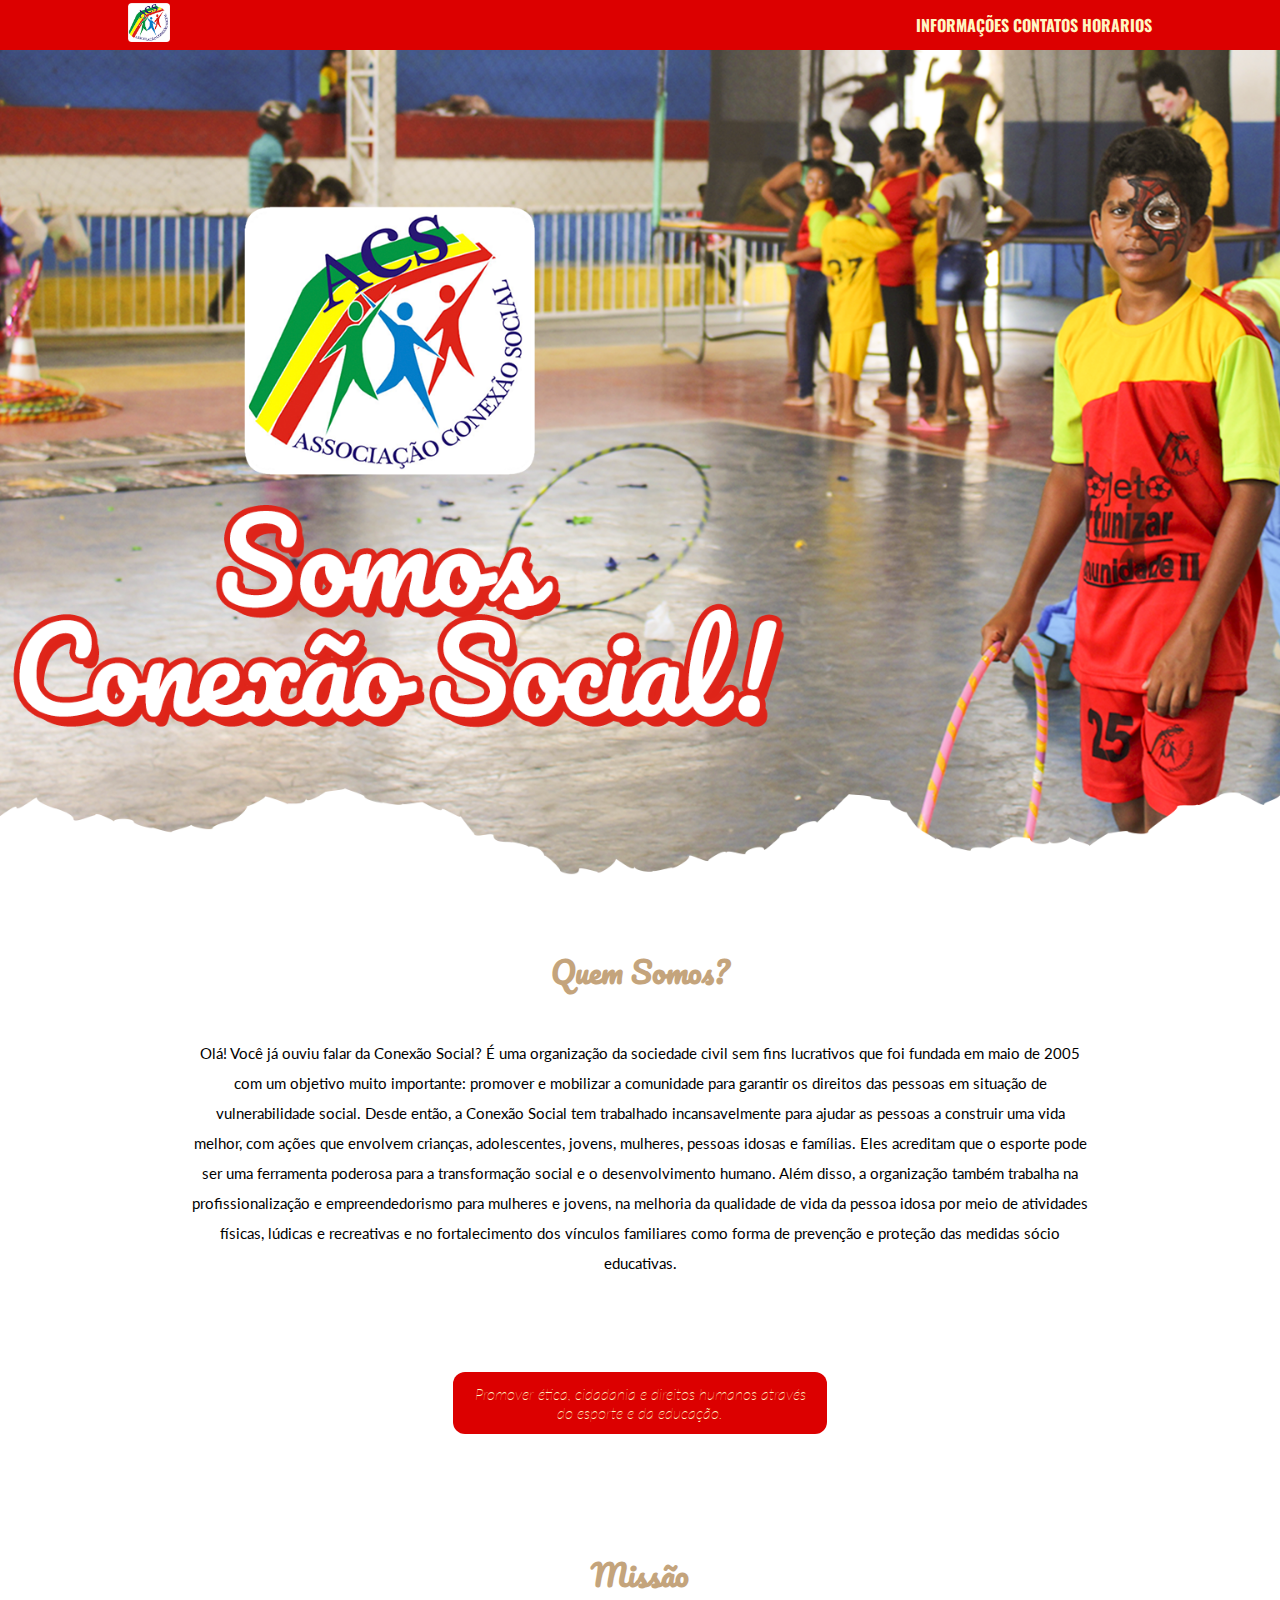
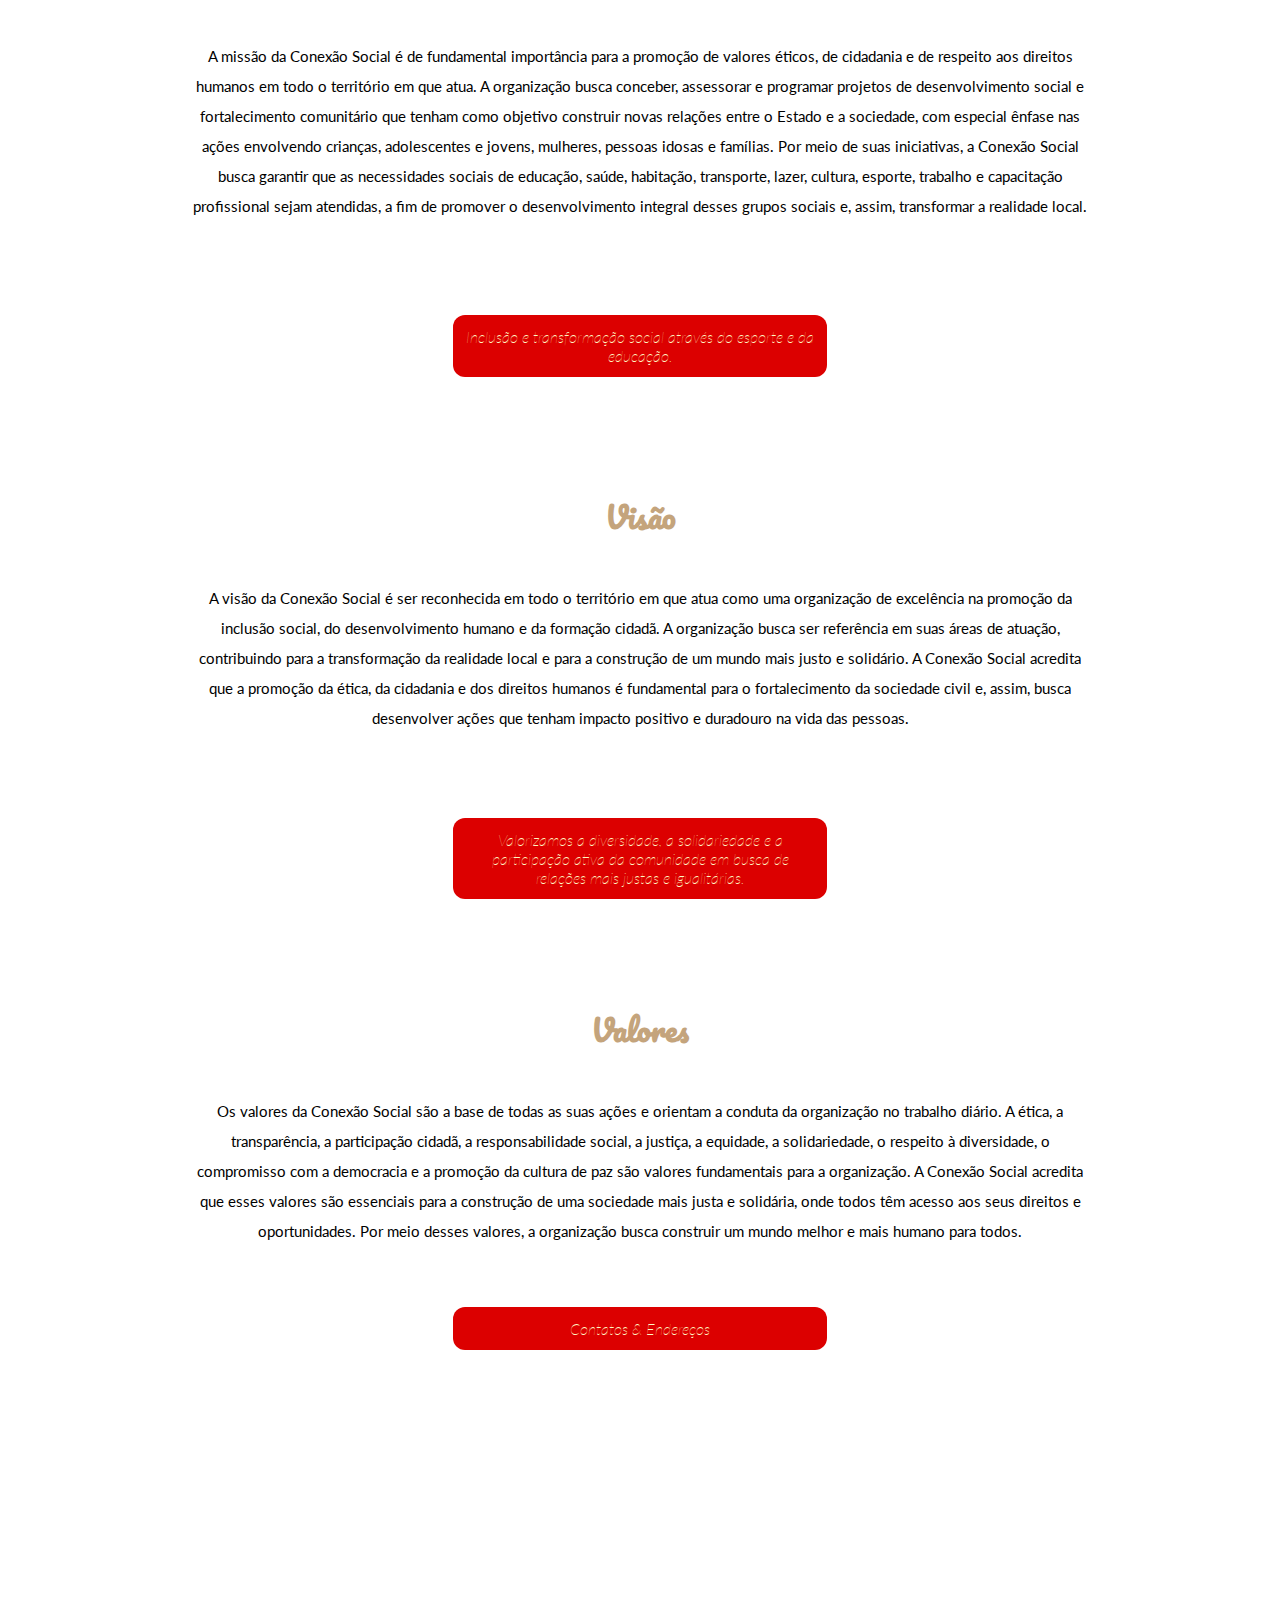
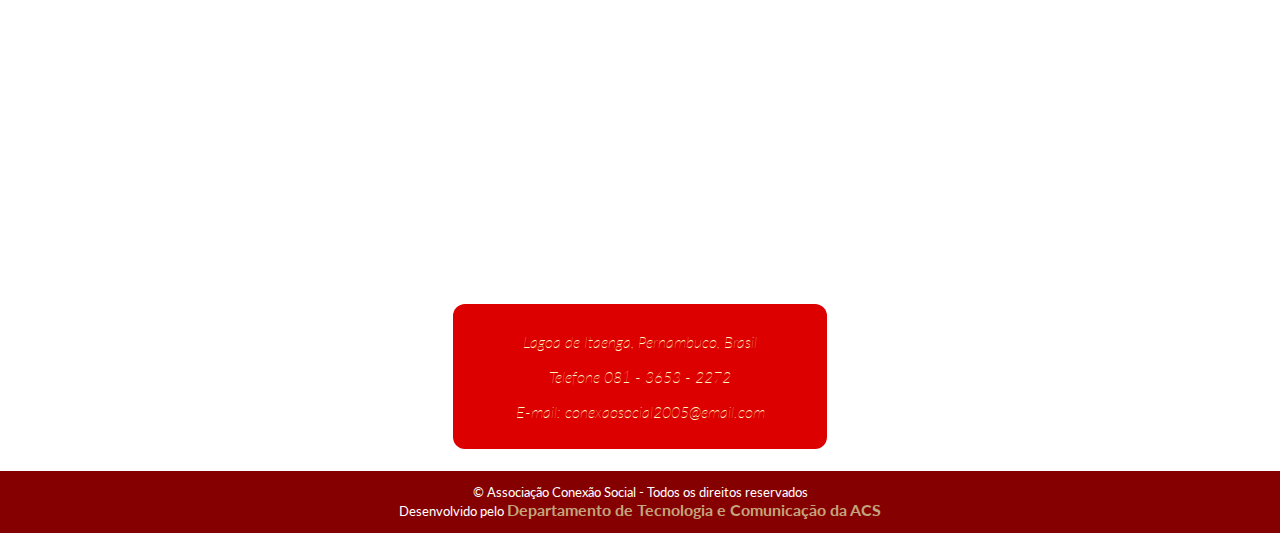
==== index.html @ 12b6ac8f "primeiro commit - mapa "respondendo"" ====
<!DOCTYPE html>
<html lang="en">
<head>
    <meta charset="UTF-8">
    <meta http-equiv="X-UA-Compatible" content="IE=edge">
    <meta name="viewport" content="width=device-width, initial-scale=1.0">
    <link rel="stylesheet" type="text/css" href="estilo.css"/>
    <link rel="preconnect" href="https://fonts.googleapis.com">
    <link rel="preconnect" href="https://fonts.gstatic.com" crossorigin>
    <link href="https://fonts.googleapis.com/css2?family=Fraunces:opsz@9..144&family=Lato&family=Oswald&display=swap&family=Pacifico" rel="stylesheet">
    <title>ACS</title>
</head>
<body>
    <div class="limitaLargura">
        <div class="container">
            <div class="topo">
                <div  class="menu">                
                    <div class="logo">
                        <a href="#inicio">
                            <img src="./assets/logo.png" alt="logoCafeteria">
                        </a> 
                    </div> 
                    <div class="link">
                        <span>
                            <a href="#informações">INFORMAÇÕES</a>
                            <a href="#contatos">CONTATOS</a>
                            <a href="#horarios">HORARIOS</a>        
                        </span>
                    </div>           
                                           
                </div>
            </div> 
        </div>                                    
        <div id="inicio" class="bannerPrincipal">
           
        </div>
        <div id= "informações" class="informações">
            <h2>Quem Somos?</h2>
            <p>Olá! Você já ouviu falar da Conexão Social? É uma organização da sociedade civil sem fins lucrativos que foi fundada em maio de 2005 com um objetivo muito importante: promover e mobilizar a comunidade para garantir os direitos das pessoas em situação de vulnerabilidade social.

            Desde então, a Conexão Social tem trabalhado incansavelmente para ajudar as pessoas a construir uma vida melhor, com ações que envolvem crianças, adolescentes, jovens, mulheres, pessoas idosas e famílias. Eles acreditam que o esporte pode ser uma ferramenta poderosa para a transformação social e o desenvolvimento humano.
            
            Além disso, a organização também trabalha na profissionalização e empreendedorismo para mulheres e jovens, na melhoria da qualidade de vida da pessoa idosa por meio de atividades físicas, lúdicas e recreativas e no fortalecimento dos vínculos familiares como forma de prevenção e proteção das medidas sócio educativas.</p>
        </div>
        <div class="subBanner sub01">
            <p>Promover ética, cidadania e direitos humanos através do esporte e da educação.</p>
        </div>
        <div id= "informações" class="informações">
            <h2>Missão</h2>
            <p>A missão da Conexão Social é de fundamental importância para a promoção de valores éticos, de cidadania e de respeito aos direitos humanos em todo o território em que atua. A organização busca conceber, assessorar e programar projetos de desenvolvimento social e fortalecimento comunitário que tenham como objetivo construir novas relações entre o Estado e a sociedade, com especial ênfase nas ações envolvendo crianças, adolescentes e jovens, mulheres, pessoas idosas e famílias. Por meio de suas iniciativas, a Conexão Social busca garantir que as necessidades sociais de educação, saúde, habitação, transporte, lazer, cultura, esporte, trabalho e capacitação profissional sejam atendidas, a fim de promover o desenvolvimento integral desses grupos sociais e, assim, transformar a realidade local.
            </p>
        </div>

        <div class="subBanner sub02">
            <p>Inclusão e transformação social através do esporte e da educação.</p>
        </div>
        <div id= "informações" class="informações">
            <h2>Visão</h2>
            <p>A visão da Conexão Social é ser reconhecida em todo o território em que atua como uma organização de excelência na promoção da inclusão social, do desenvolvimento humano e da formação cidadã. A organização busca ser referência em suas áreas de atuação, contribuindo para a transformação da realidade local e para a construção de um mundo mais justo e solidário. A Conexão Social acredita que a promoção da ética, da cidadania e dos direitos humanos é fundamental para o fortalecimento da sociedade civil e, assim, busca desenvolver ações que tenham impacto positivo e duradouro na vida das pessoas.</p>
        </div>

        <div class="subBanner sub03">
            <p>Valorizamos a diversidade, a solidariedade e a participação ativa da comunidade em busca de relações mais justas e igualitárias.</p>
        </div>
        <div id= "informações" class="informações">
            <h2>Valores</h2>
            <p>Os valores da Conexão Social são a base de todas as suas ações e orientam a conduta da organização no trabalho diário. A ética, a transparência, a participação cidadã, a responsabilidade social, a justiça, a equidade, a solidariedade, o respeito à diversidade, o compromisso com a democracia e a promoção da cultura de paz são valores fundamentais para a organização. A Conexão Social acredita que esses valores são essenciais para a construção de uma sociedade mais justa e solidária, onde todos têm acesso aos seus direitos e oportunidades. Por meio desses valores, a organização busca construir um mundo melhor e mais humano para todos.</p>
        </div>

        <div id="contatos" class="contatos">
            <h2>Contatos & Endereços</h2>
            <iframe src="https://www.google.com/maps/embed?pb=!1m14!1m8!1m3!1d3951.737803016119!2d-35.295285!3d-7.922432!3m2!1i1024!2i768!4f13.1!3m3!1m2!1s0x7aba71cd7df69c3%3A0x137414be3c60df0b!2sR.%20Daniel%20Jos%C3%A9%20da%20Silva%2C%2020%20-%20Vila%20Boa%20Esperan%C3%A7a%2C%20Lagoa%20do%20Itaenga%20-%20PE%2C%2055840-000%2C%20Brasil!5e0!3m2!1spt-BR!2sus!4v1677248431308!5m2!1spt-BR!2sus"  width="85%"height="450"        style="border: 0"
            allowfullscreen=""
            loading="lazy"></iframe>
            <div class="boxContato">
                <p>Lagoa de Itaenga, Pernambuco, Brasil</p>            
                <p>Telefone 081 - 3653 - 2272</p>
                <p>E-mail: conexaosocial2005@email.com</p>
            </div>   
        </div>
        <div class="rodape">
                       
            <p>&copy; Associação Conexão Social - Todos os direitos reservados <br> Desenvolvido pelo <a href="#contatos" class="meuNome">Departamento de Tecnologia e Comunicação da ACS</a></p>
            
        </div>
    </div>   

    
</body>
</html>
---- estilo.css ----
body{
    margin: 0;
    padding: 0;

}

.limitaLargura{

    width: 100%;
    min-width: 320px;
    max-width: 1920px;
    margin: 0 auto;    
           
}

.container{

    width: 100vw;
    background-color: #DC0000;
    position: fixed;
}

.topo, .informações{
    
    width: 80vw;
    margin: 0 auto;     
       
}

.topo{

    height: 50px;

}

.menu{
    display: flex;
    flex-direction: row;
    justify-content: space-between;
    align-items: center;
    height: 100%;
}

a{
    color: #FFF6C3;    
    font-size: 16px;
    font-family: Oswald;
    font-weight: bold;    
    text-decoration: none;

}

img{
    width: 42px;
}

.bannerPrincipal{
    height: 100vh;
    background-image: url("./assets/parallax-imagem1.png");
    background-position: center;
    background-size: cover;
    background-attachment: fixed;
    
    display: flex;
    flex-direction: row;
    justify-content: center;
    align-items: center;

   
}

.bannerPrincipal h1{

    font-size: 50px;
    font-family: Fraunces;
    font-style: normal;
    text-align: center;
    color: #fff;


}


.informações, .contatos{
    display: flex;
    flex-direction: column;
    
    align-items: center;
    
}

.horarios{

    display: flex;
    flex-direction: column;
    justify-content: space-between;
    
    width: 100%;
}


.informações{

    justify-content: space-around;    
    margin-top: 20px;
    margin-bottom: 10px;


}

.contatos{
    justify-content: space-around;
}


.informações h2{
    font-family: Pacifico;
        
    color: #c4a47c;
    font-size: 30px;
}

.informações p{

    width: 70vw;
    font-family: Lato;
    text-align: center;
    line-height: 30px;
    font-size: 15px;
 


}

.subBanner{
    
    
    background-position: center;
    background-size: cover;
    background-attachment: fixed;
    
    
    display: flex;
    justify-content: center;
    align-items: center;

    height: 200px;

}

.subBanner p, .contatos h2, .boxContato{

    width: 350px;
    
    text-align: center;
    background-color: #DC0000;
    color: #FFF6C3;
    border-radius: 12px;
    padding: 12px;   
    font-size: 16px;
    font-family: Lato;
    font-style: italic;
    font-weight: 50;

}




.sub01{
    background-image: url("./assets/parallax-imagem2.jpg");
    
}

.sub02{
    background-image: url("./assets/parallax-imagem3.jpg");
    
}

.sub03{
    background-image: url("./assets/parallax-imagem4.png");
    
}

.contatos{

    background-image: url("./assets/parallax-imagem5.png");

    background-position: center;
    background-size: cover;
    background-attachment: fixed;
    height: 800px;


}

.horarios{
    background-image: url("./assets/cafeteria.jpg");
    background-position: center;
    background-size: cover;
    background-attachment: fixed;
    color: #fff;
}


.horarios h2{
    
    text-align: center;
    margin: 50px 0;
    

    color: white; 
    font-size: 20px;
    font-family: Oswald;
    letter-spacing: 10px;


}



.rodape{

    text-align: center;
    display: flex;

    flex-direction: column;
    justify-content: center;
    align-items: center;

    

    
    
    
   
    font-family: Lato; 
    font-size: smaller;
    color: #fff;
    background-color: #850000;  




}

.meuNome{
color: #c4a47c;
font-size: medium;
font-family: Lato; 
font-style: bold;
}
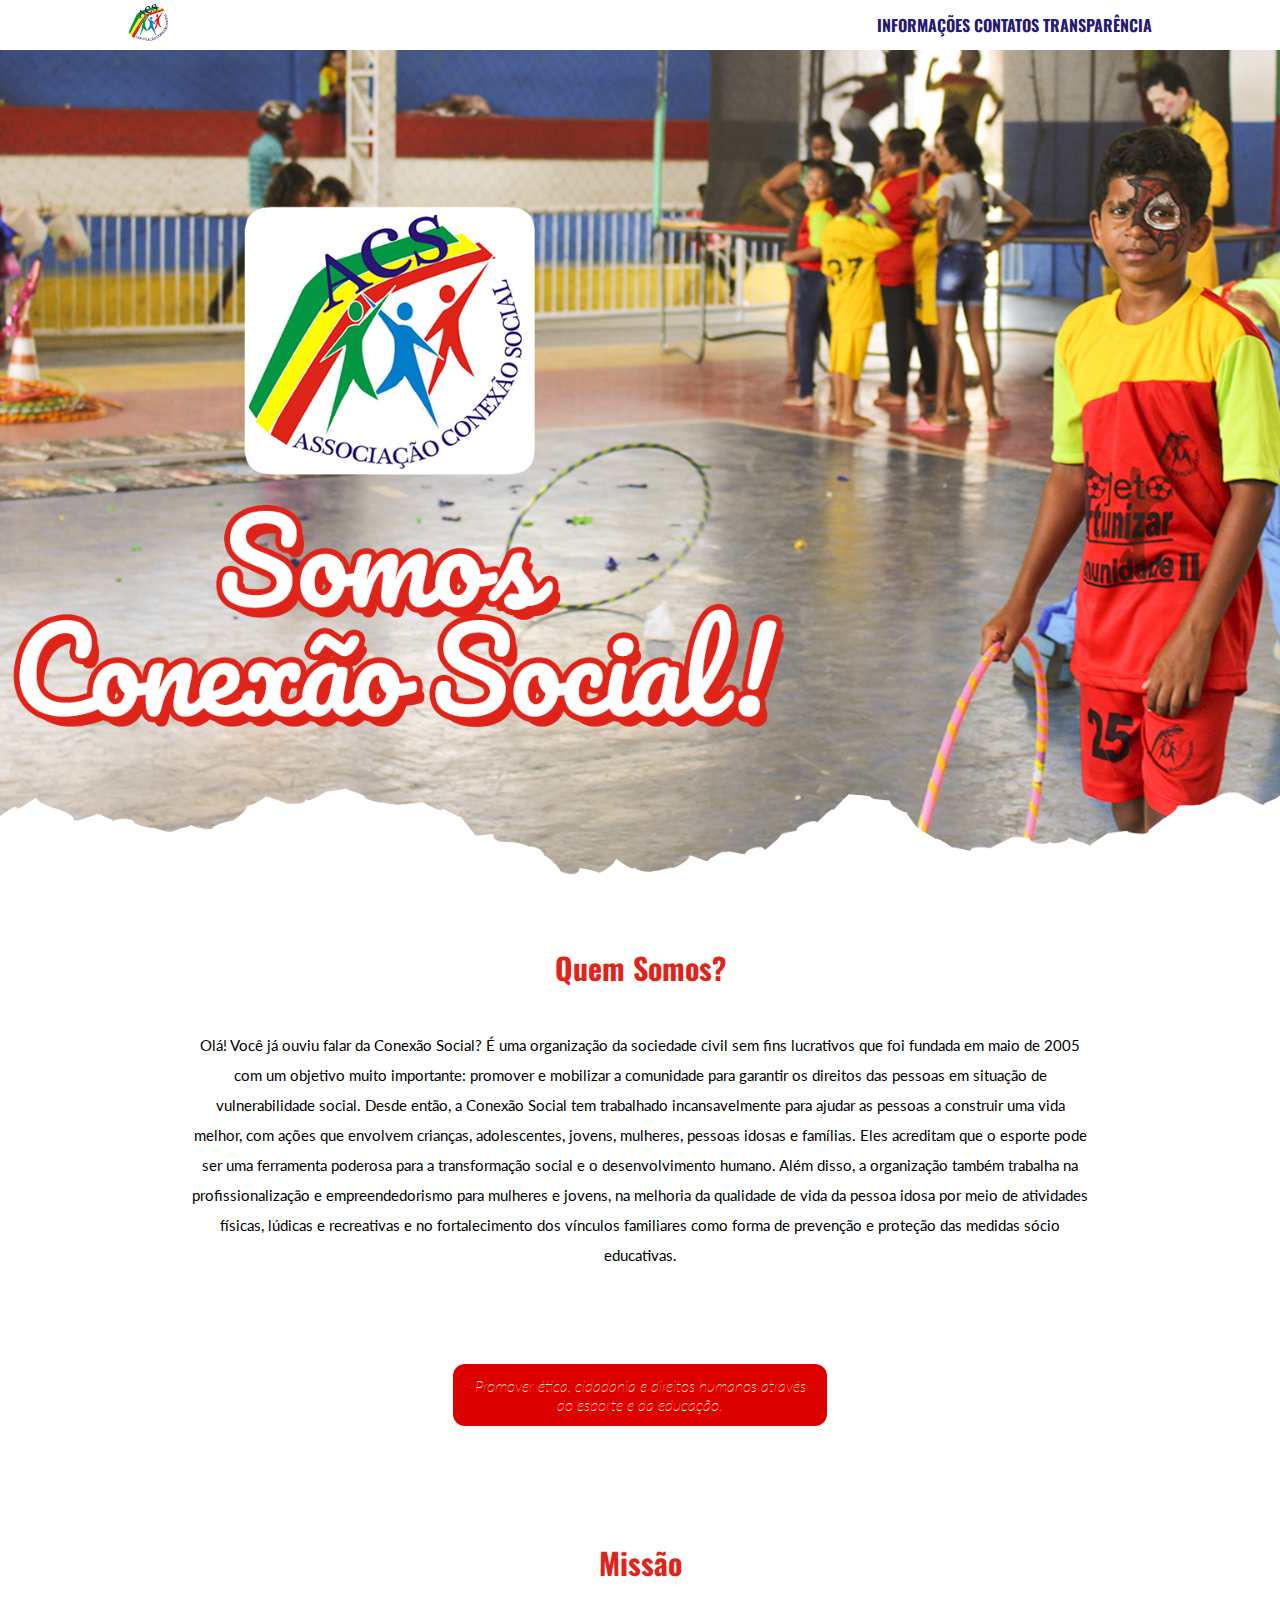
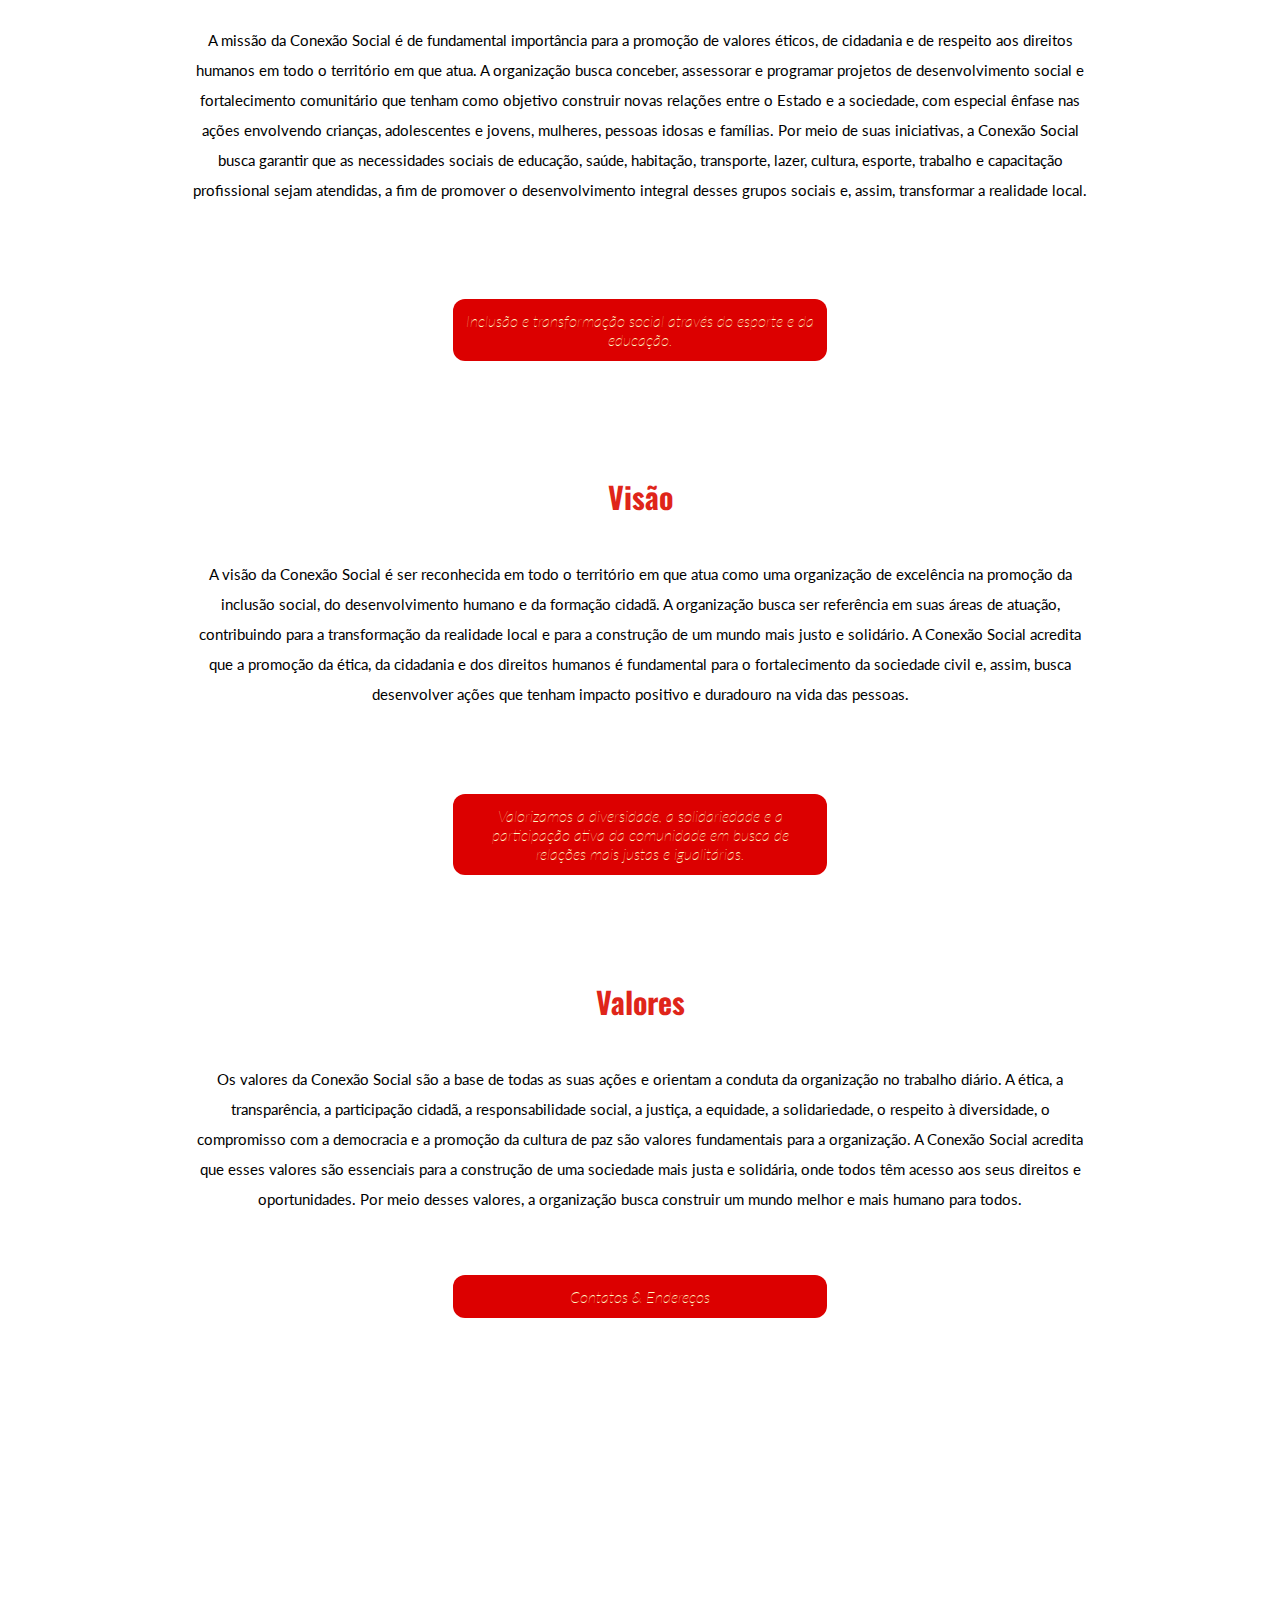
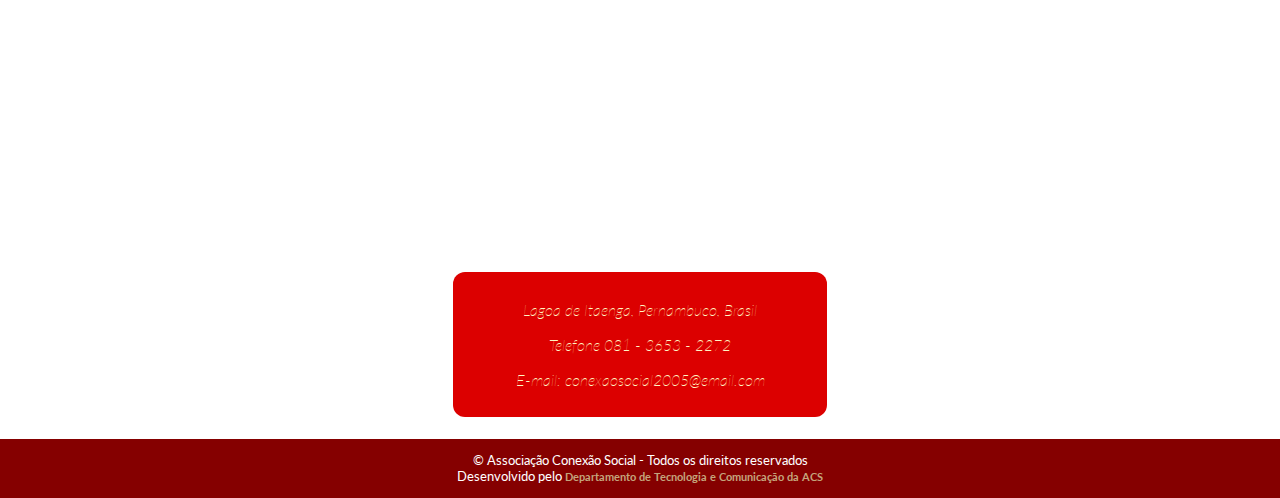
==== commit 1888fcb8: "pagina transparencia" ====
--- a/index.html
+++ b/index.html
@@ -24,7 +24,7 @@
                         <span>
                             <a href="#informações">INFORMAÇÕES</a>
                             <a href="#contatos">CONTATOS</a>
-                            <a href="#horarios">HORARIOS</a>        
+                            <a href="transparecencia.html">TRANSPARÊNCIA</a>        
                         </span>
                     </div>           
                                            
--- a/estilo.css
+++ b/estilo.css
@@ -16,7 +16,7 @@
 .container{
 
     width: 100vw;
-    background-color: #DC0000;
+    background-color: #fff;
     position: fixed;
 }
 
@@ -30,6 +30,7 @@
 .topo{
 
     height: 50px;
+    
 
 }
 
@@ -42,7 +43,7 @@
 }
 
 a{
-    color: #FFF6C3;    
+    color: #271a72;    
     font-size: 16px;
     font-family: Oswald;
     font-weight: bold;    
@@ -69,6 +70,21 @@
    
 }
 
+.bannerPrincipalTransparencia{
+    height: 50vh;
+    background-image: url("./assets/parallax-imagem1.png");
+    background-position: center;
+    background-size: cover;
+    background-attachment: fixed;
+    
+    display: flex;
+    flex-direction: row;
+    justify-content: center;
+    align-items: center;
+
+   
+}
+
 .bannerPrincipal h1{
 
     font-size: 50px;
@@ -81,7 +97,7 @@
 }
 
 
-.informações, .contatos{
+.informações, .contatos, .transparencia{
     display: flex;
     flex-direction: column;
     
@@ -99,7 +115,7 @@
 }
 
 
-.informações{
+.informações, .transparencia{
 
     justify-content: space-around;    
     margin-top: 20px;
@@ -113,10 +129,10 @@
 }
 
 
-.informações h2{
-    font-family: Pacifico;
+.informações h2, .transparencia h2{
+    font-family: Oswald;
         
-    color: #c4a47c;
+    color: #df251a;
     font-size: 30px;
 }
 
@@ -127,9 +143,24 @@
     text-align: center;
     line-height: 30px;
     font-size: 15px;
- 
-
-
+}
+
+.transparencia h3{
+
+    width: 70vw;
+    font-family: Lato;
+    text-align: center;
+    line-height: 30px;
+    font-size: 20px;
+
+    width: 360px;
+    
+    text-align: center;
+    background-color: #DC0000;
+    color: #FFF6C3;
+    border-radius: 12px;
+    padding: 12px; 
+    
 }
 
 .subBanner{
@@ -246,7 +277,7 @@
 
 .meuNome{
 color: #c4a47c;
-font-size: medium;
+font-size: 11px;
 font-family: Lato; 
 font-style: bold;
 }
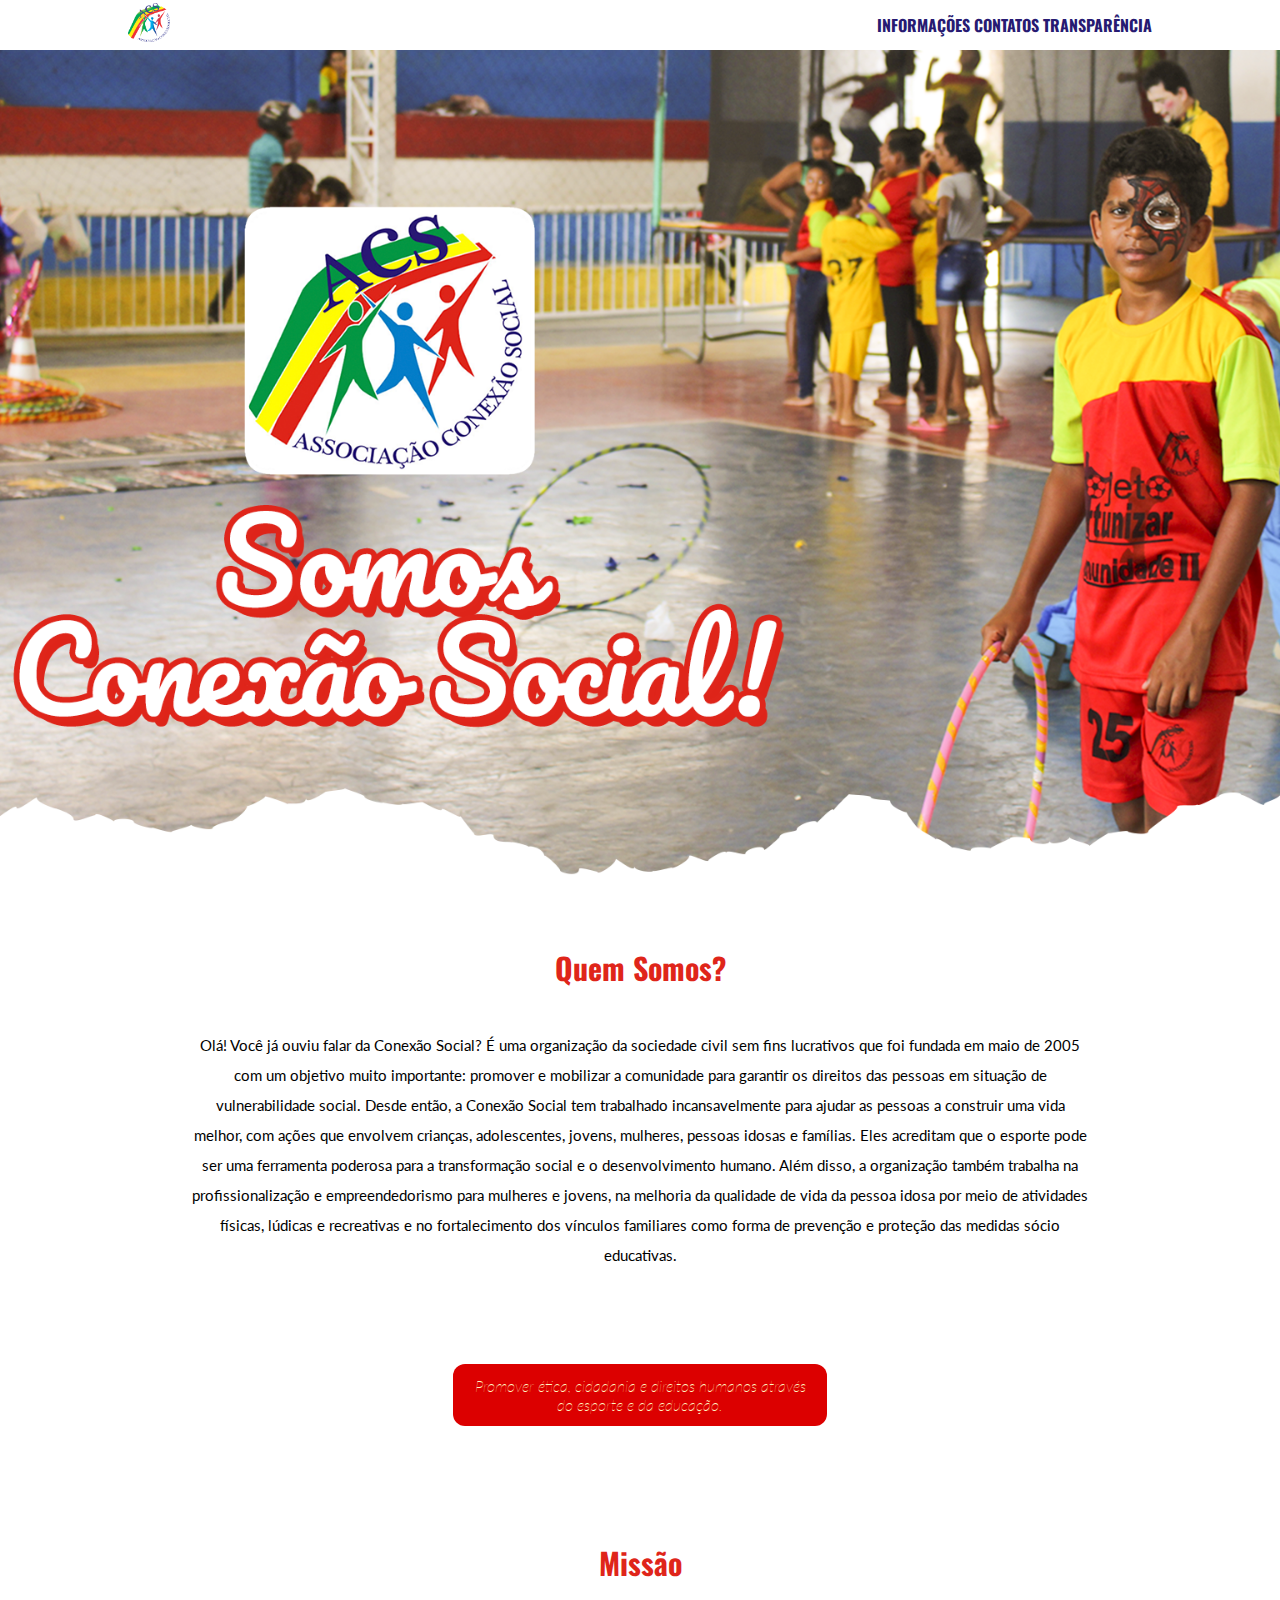
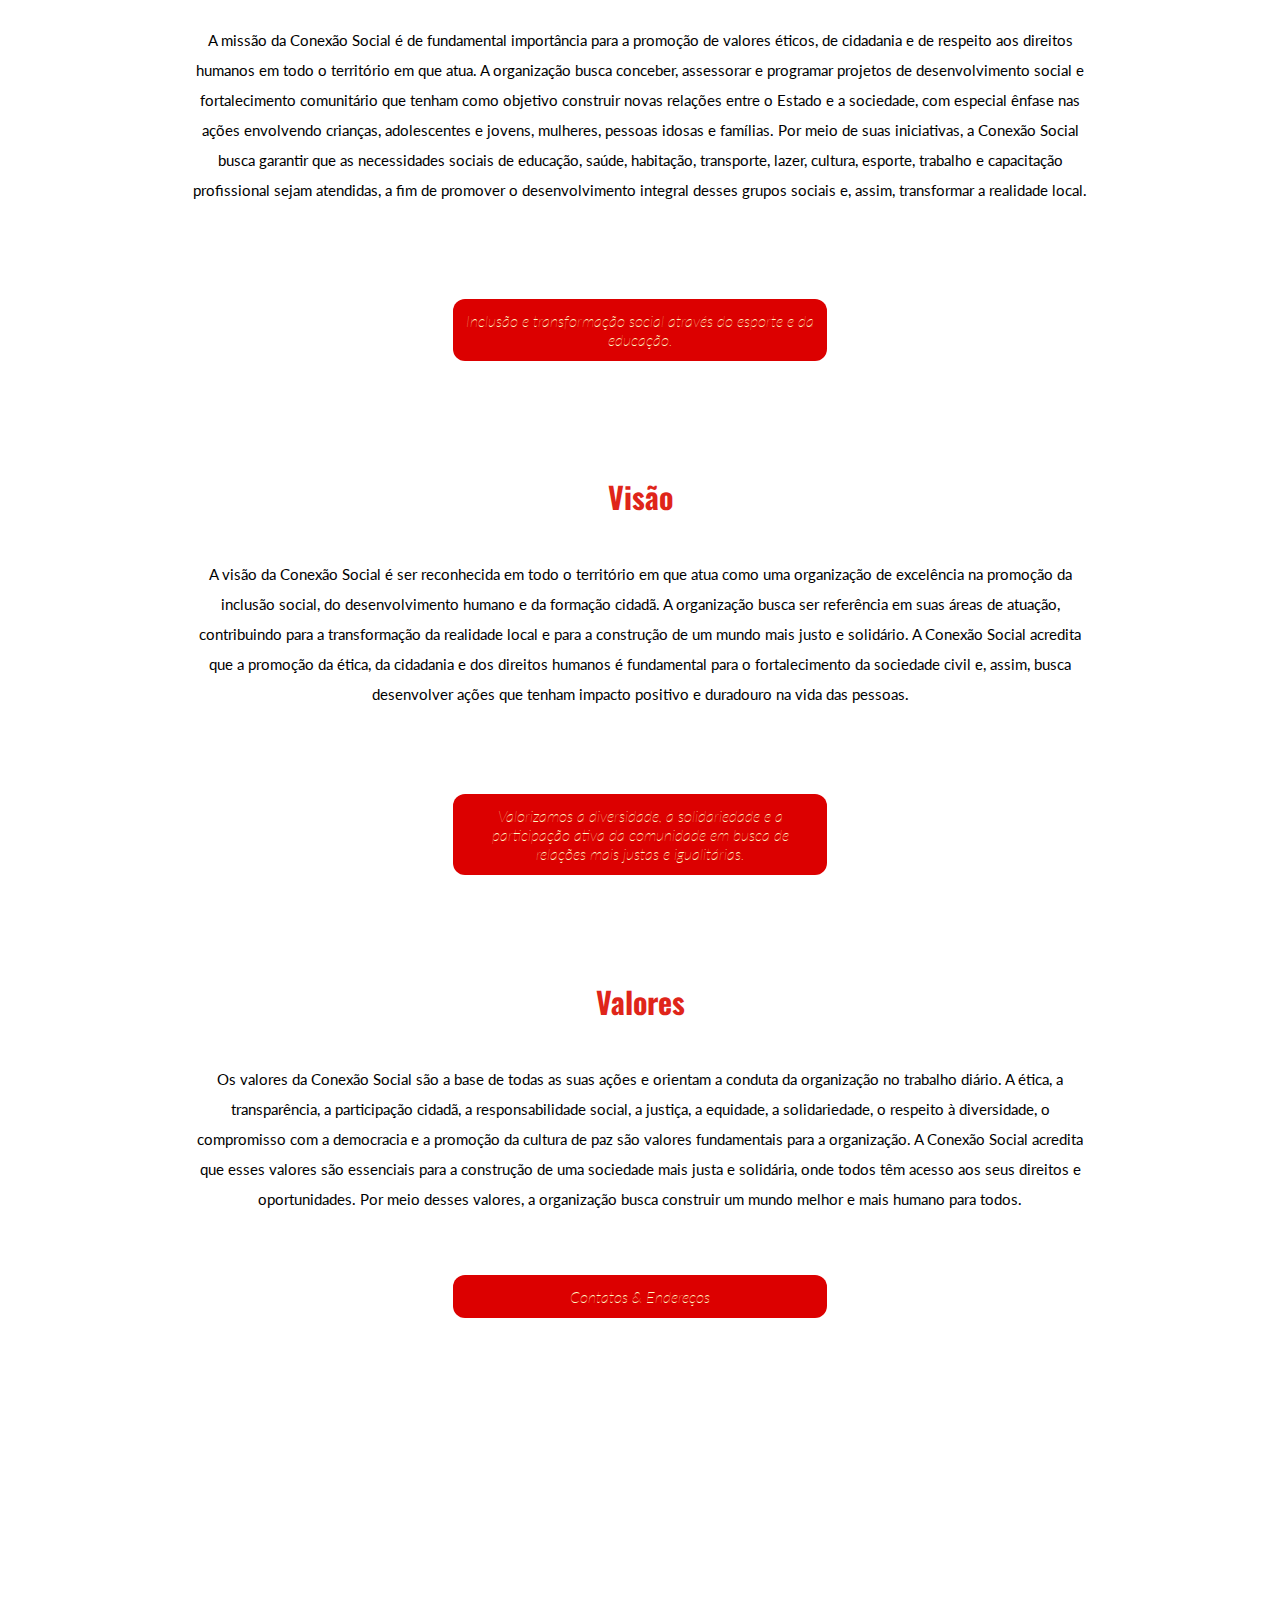
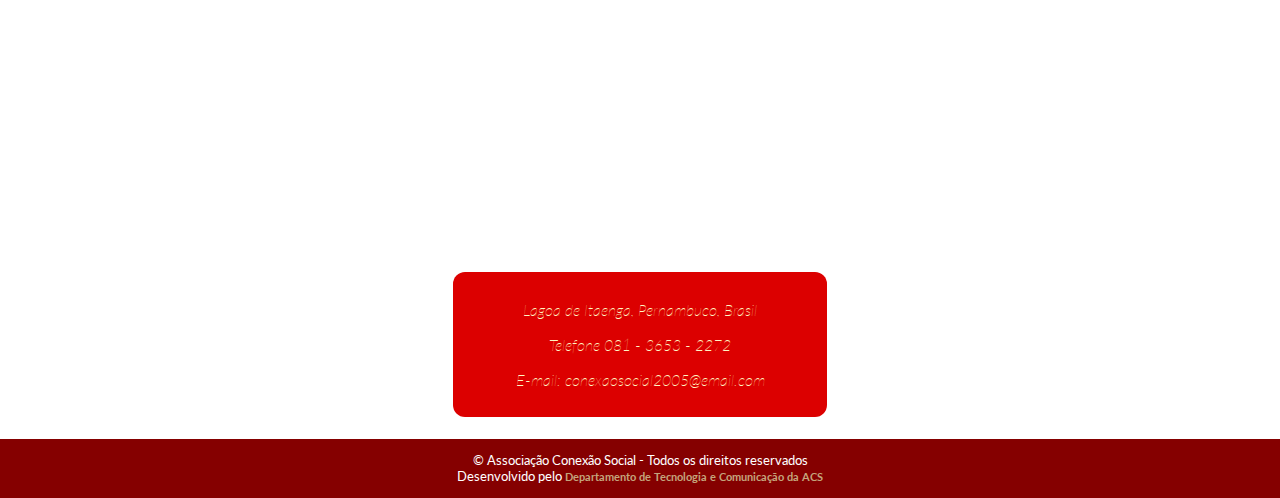
==== commit 313f1a1d: "Icone de Logo" ====
--- a/index.html
+++ b/index.html
@@ -7,6 +7,7 @@
     <link rel="stylesheet" type="text/css" href="estilo.css"/>
     <link rel="preconnect" href="https://fonts.googleapis.com">
     <link rel="preconnect" href="https://fonts.gstatic.com" crossorigin>
+    <link rel="shortcut icon" type="image/png" href="./assets/logoTab.png">
     <link href="https://fonts.googleapis.com/css2?family=Fraunces:opsz@9..144&family=Lato&family=Oswald&display=swap&family=Pacifico" rel="stylesheet">
     <title>ACS</title>
 </head>
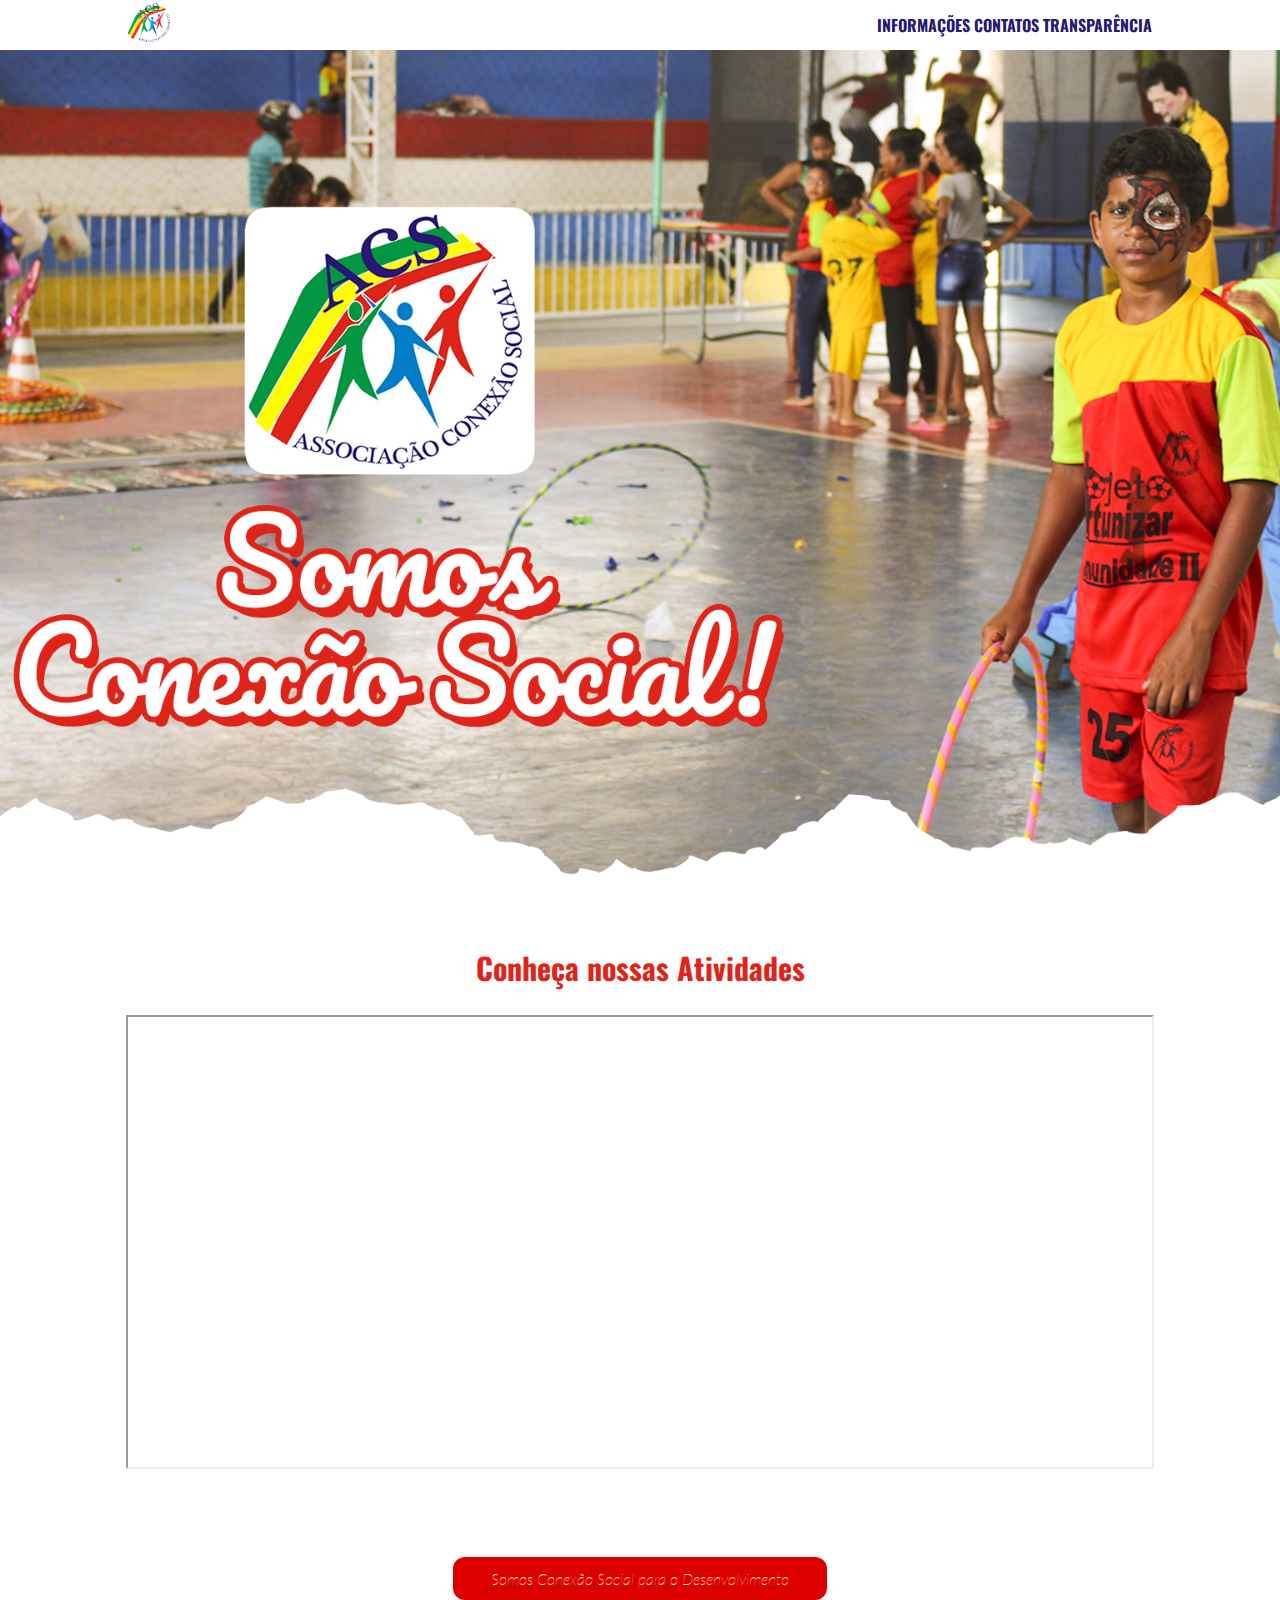
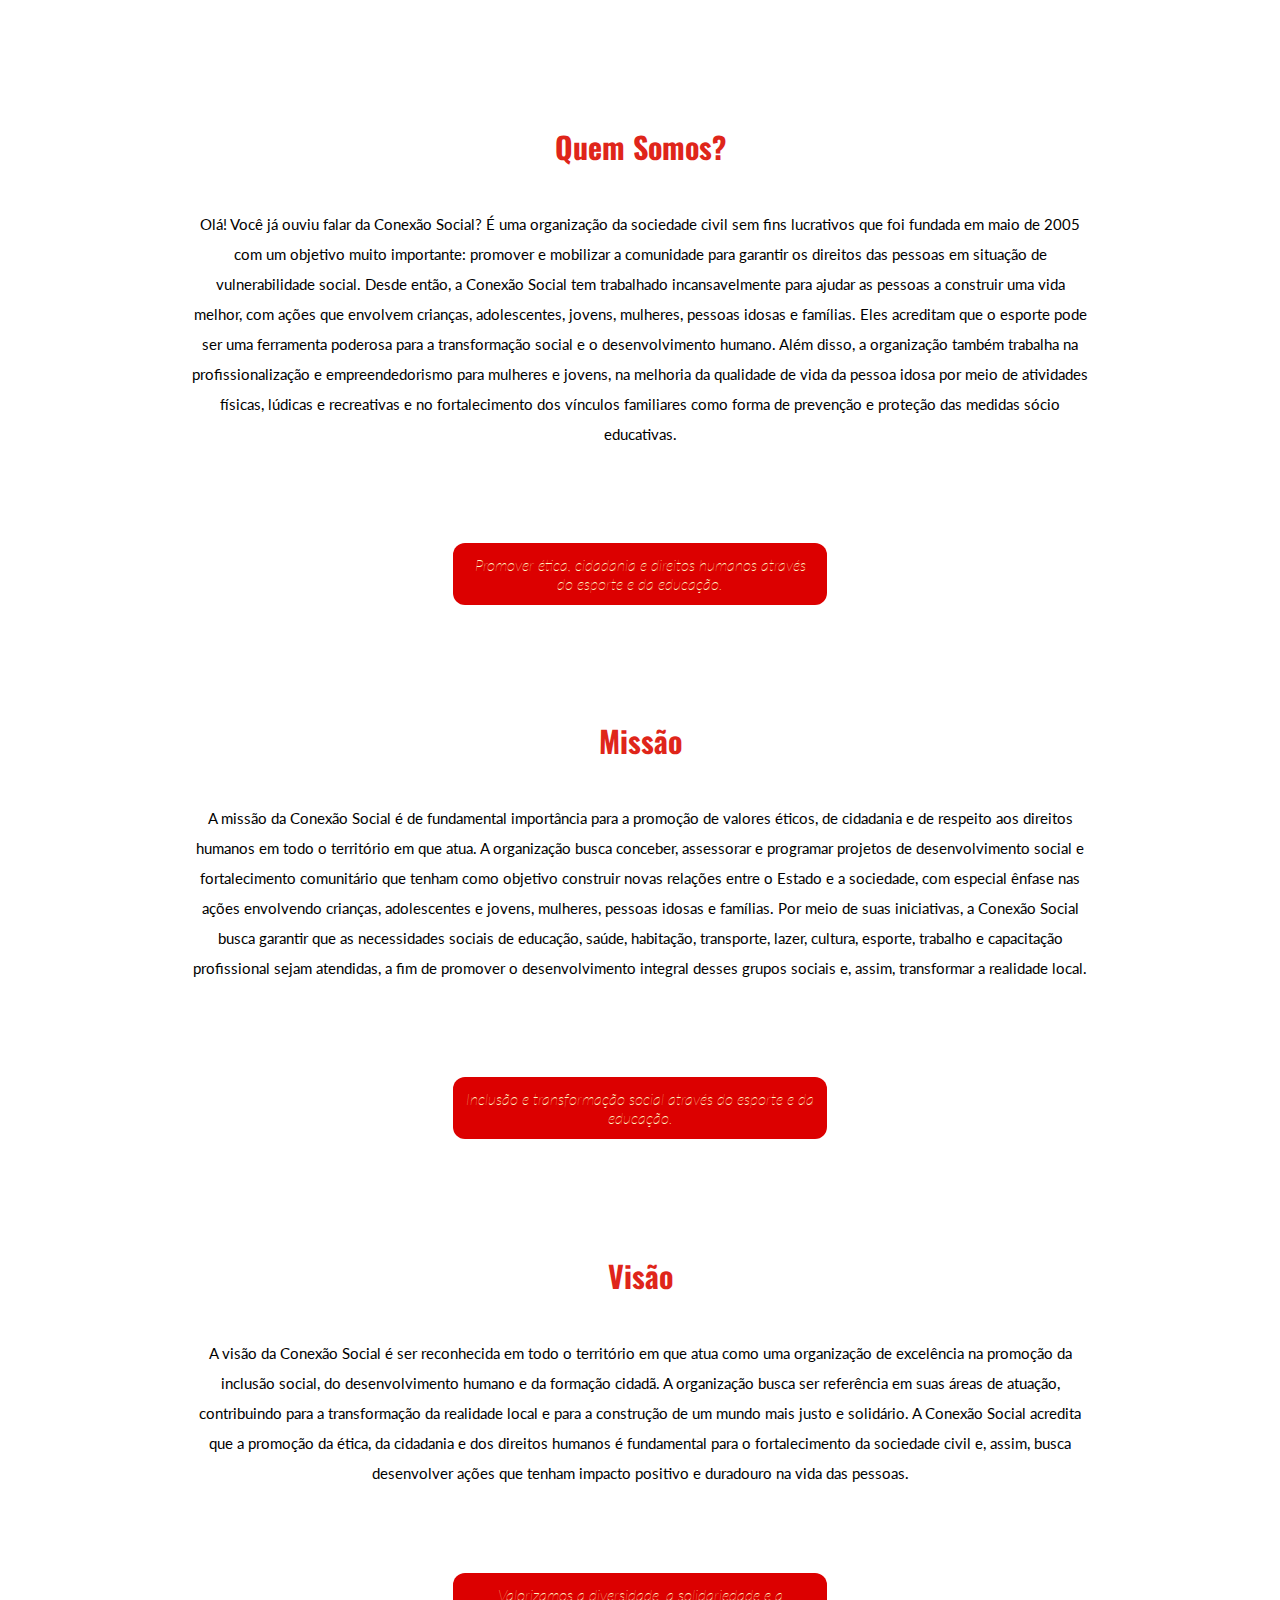
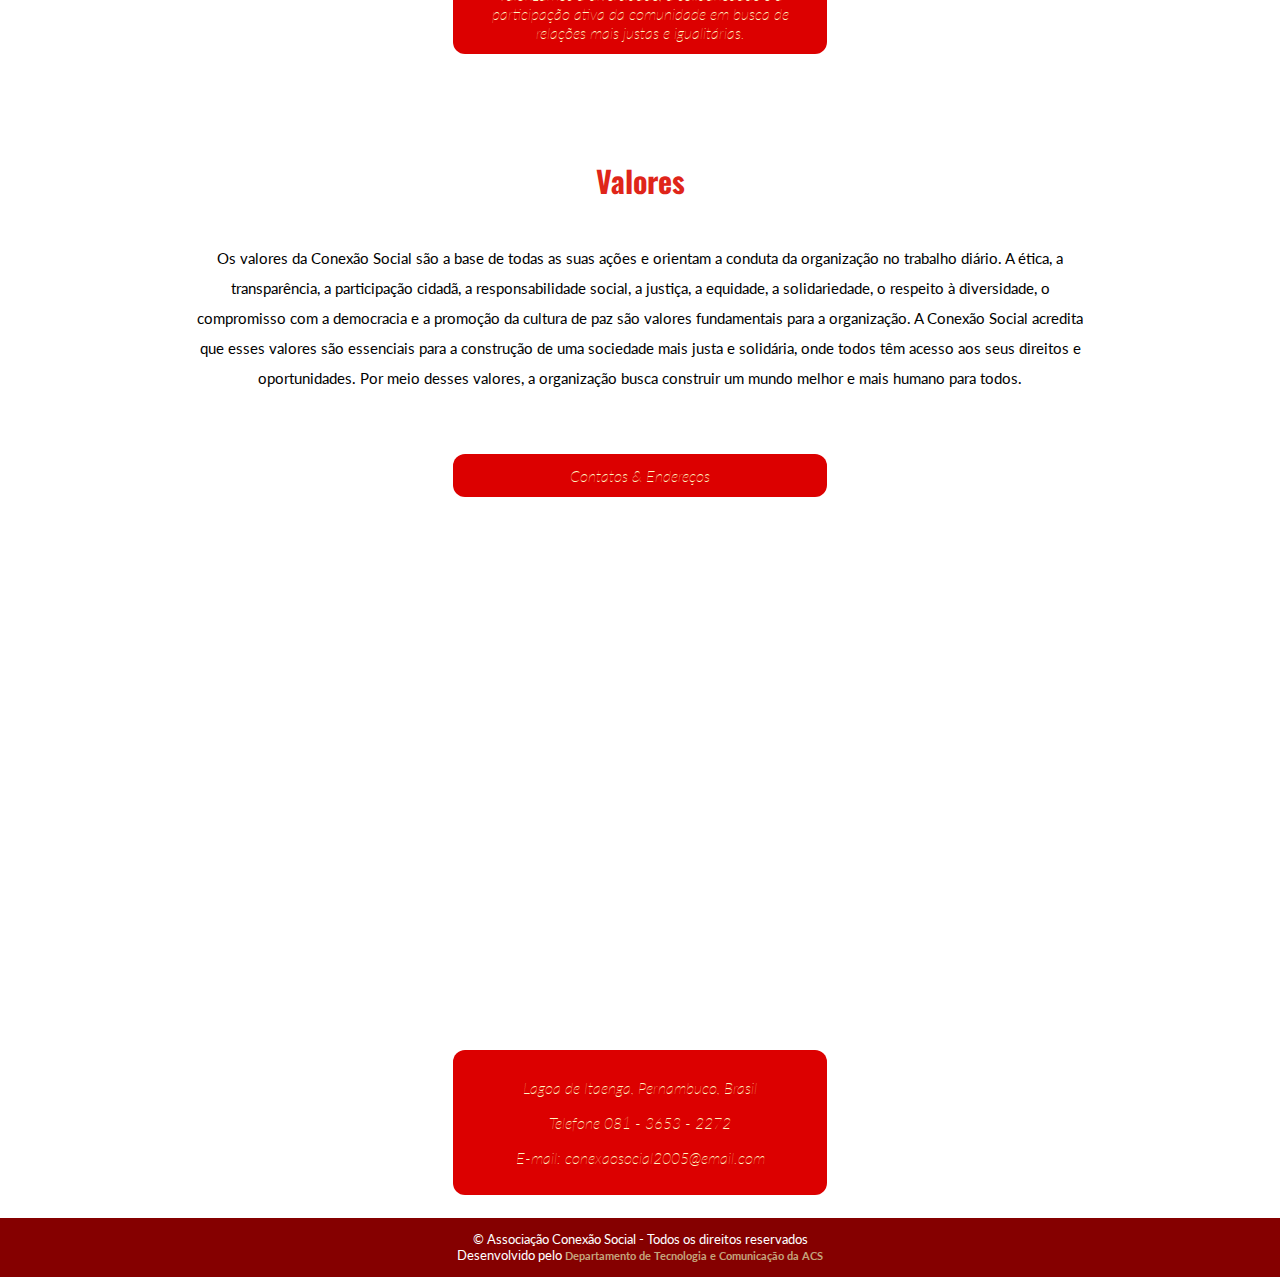
==== commit 61fedd61: "video adicionado na page principal" ====
--- a/index.html
+++ b/index.html
@@ -35,6 +35,18 @@
         <div id="inicio" class="bannerPrincipal">
            
         </div>
+
+        <div class="divVideo">
+
+            <h2>Conheça nossas Atividades</h2>
+
+            <iframe src="https://drive.google.com/file/d/19vIAfvI12NcbQa7Hwao9iH9khbghAoxT/preview" width="80%" height="450" allow="autoplay"></iframe> 
+        </div>
+
+        <div class="subBanner sub00">
+            <p>Somos Conexão Social para o Desenvolvimento</p>
+        </div>
+
         <div id= "informações" class="informações">
             <h2>Quem Somos?</h2>
             <p>Olá! Você já ouviu falar da Conexão Social? É uma organização da sociedade civil sem fins lucrativos que foi fundada em maio de 2005 com um objetivo muito importante: promover e mobilizar a comunidade para garantir os direitos das pessoas em situação de vulnerabilidade social.
--- a/estilo.css
+++ b/estilo.css
@@ -97,7 +97,7 @@
 }
 
 
-.informações, .contatos, .transparencia{
+.informações, .contatos, .transparencia, .divVideo{
     display: flex;
     flex-direction: column;
     
@@ -115,7 +115,7 @@
 }
 
 
-.informações, .transparencia{
+.informações, .transparencia, .divVideo{
 
     justify-content: space-around;    
     margin-top: 20px;
@@ -129,7 +129,9 @@
 }
 
 
-.informações h2, .transparencia h2{
+
+
+.informações h2, .transparencia h2, .divVideo h2{
     font-family: Oswald;
         
     color: #df251a;
@@ -196,7 +198,10 @@
 }
 
 
-
+.sub00{
+    background-image: url("./assets/parallax-imagem0.png");
+    
+}
 
 .sub01{
     background-image: url("./assets/parallax-imagem2.jpg");
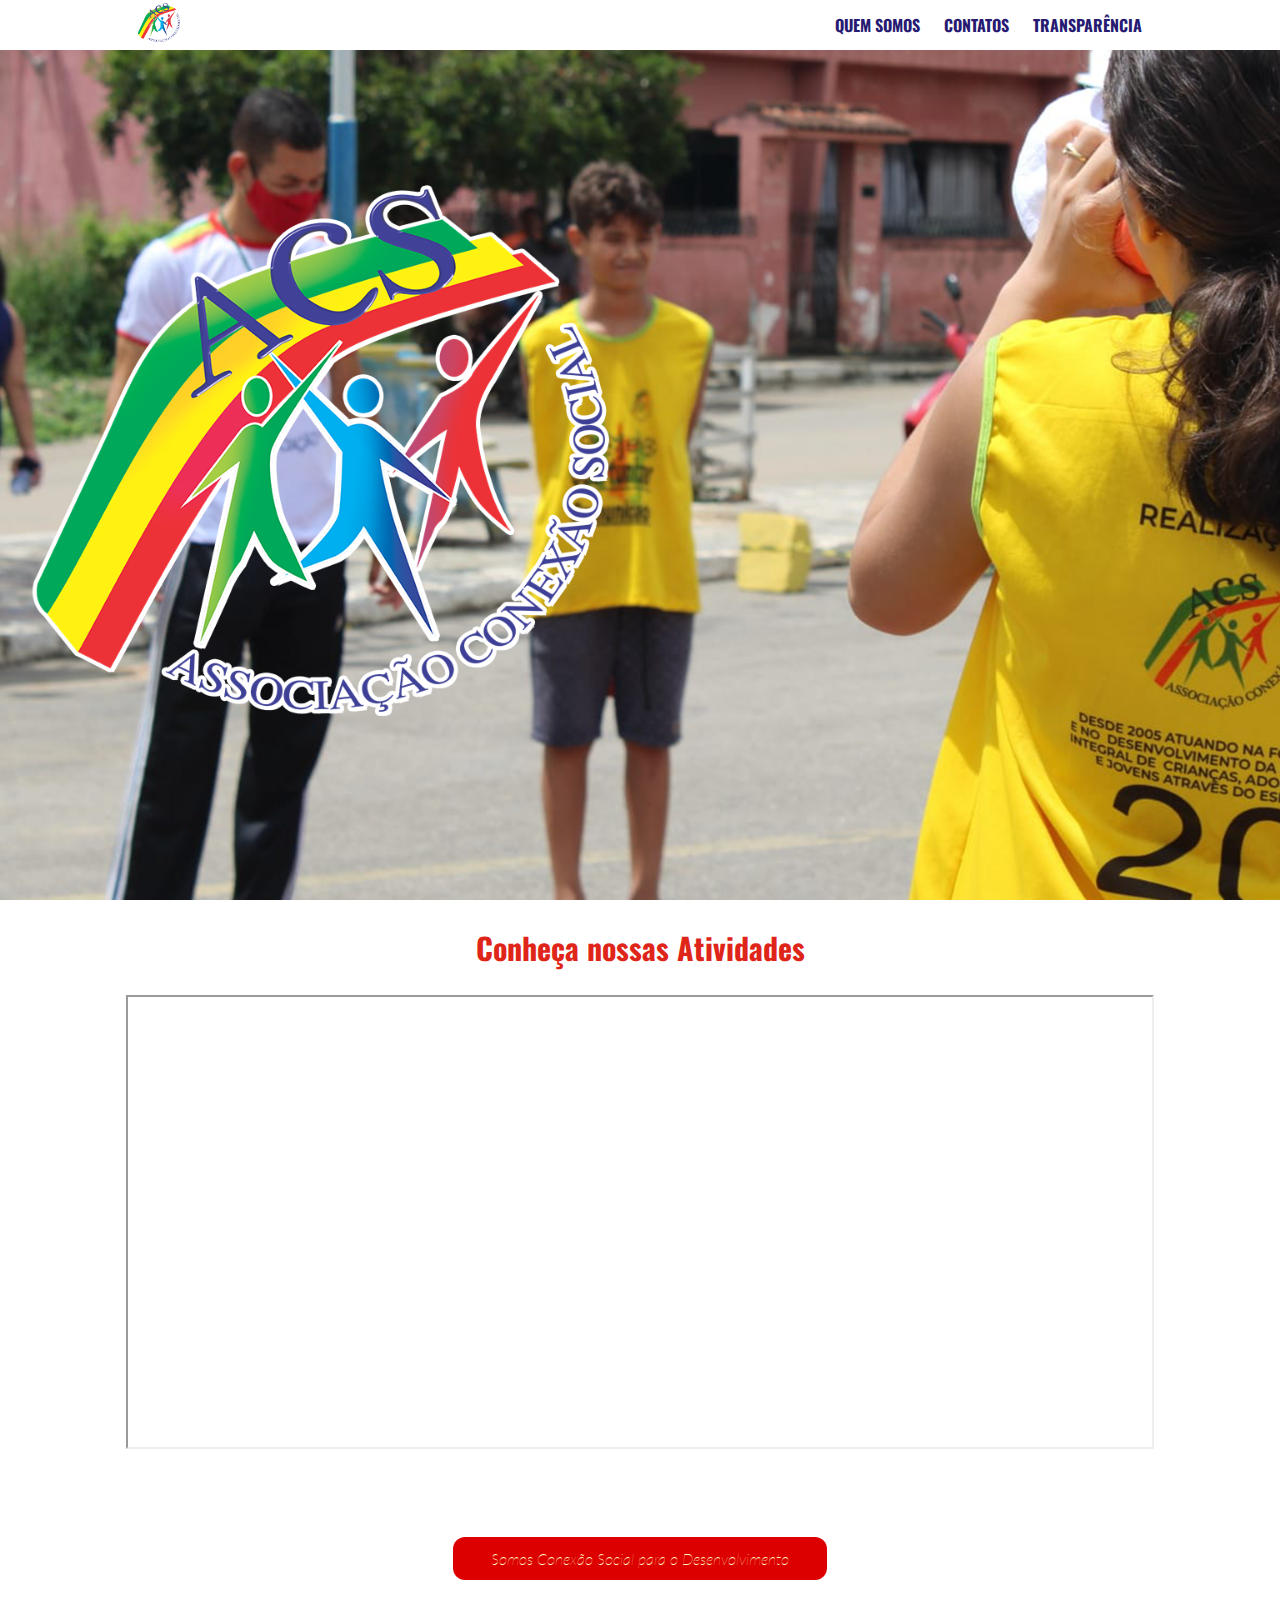
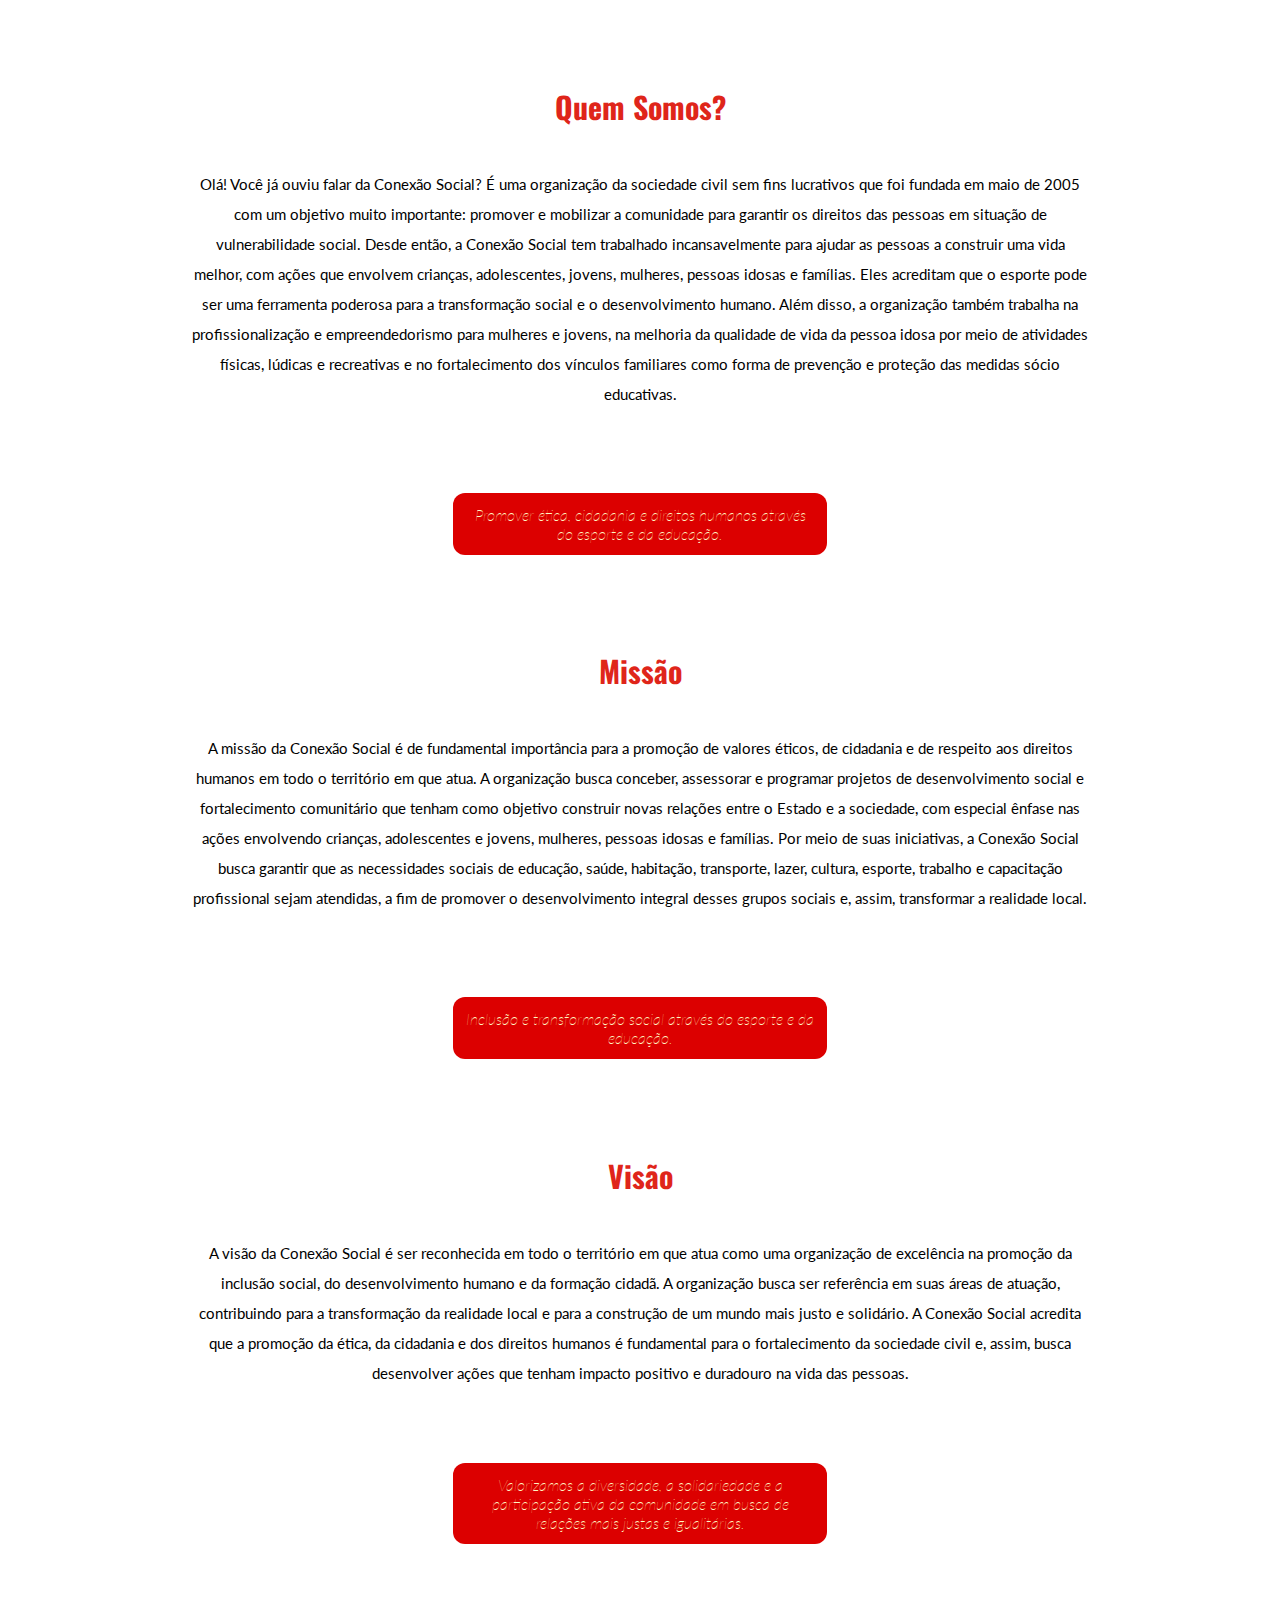
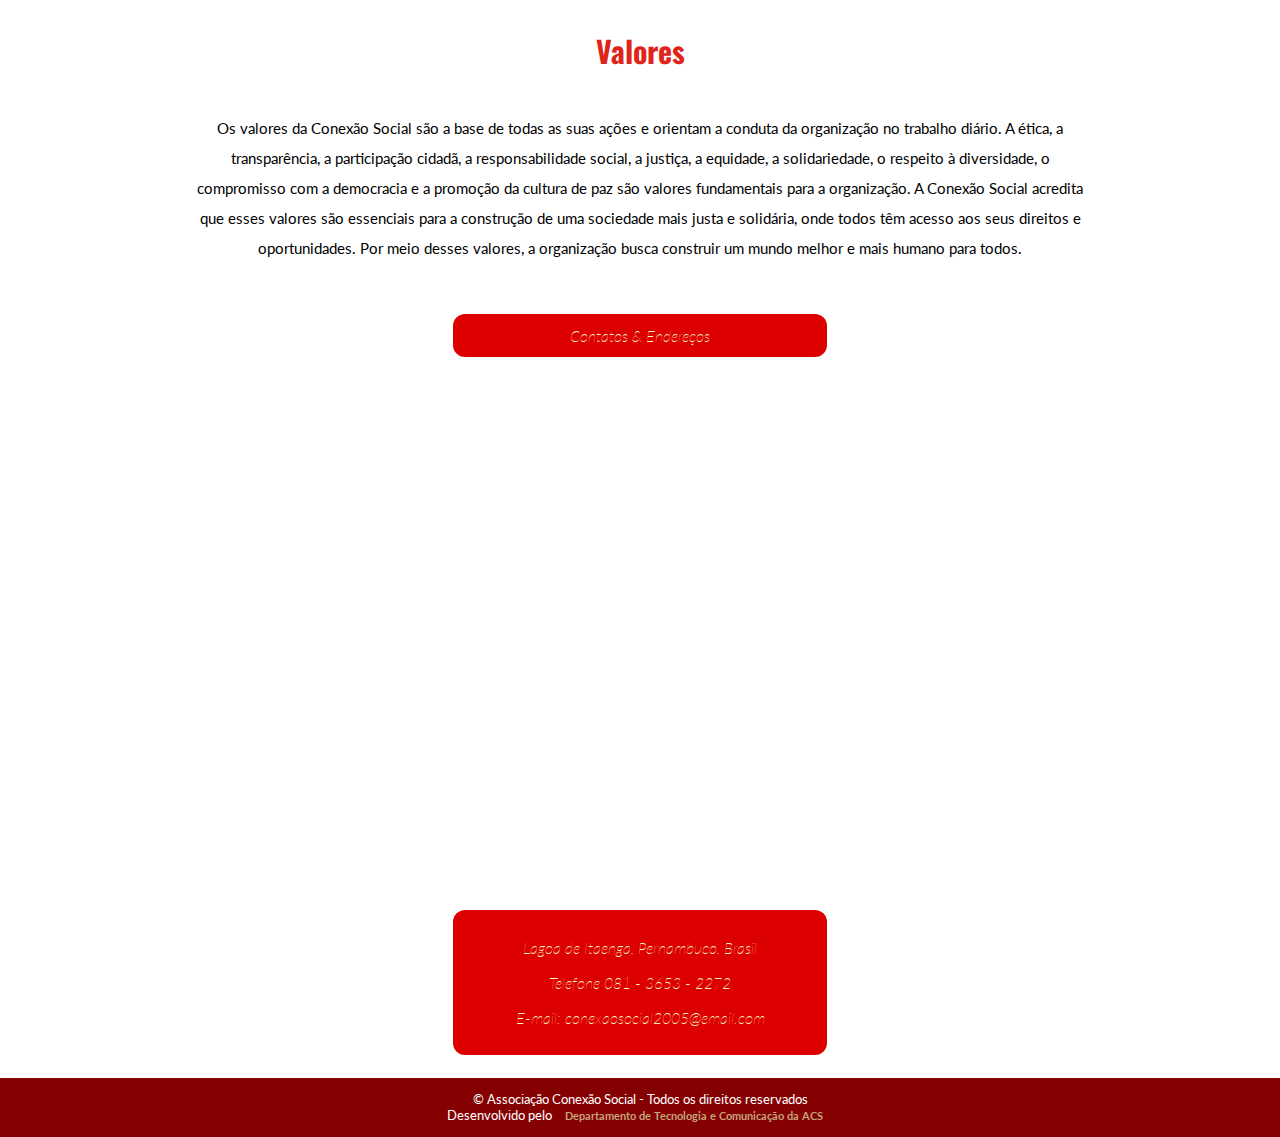
==== commit 99efe02c: "padding no frame do video" ====
--- a/index.html
+++ b/index.html
@@ -23,7 +23,7 @@
                     </div> 
                     <div class="link">
                         <span>
-                            <a href="#informações">INFORMAÇÕES</a>
+                            <a href="#informações">QUEM SOMOS</a>
                             <a href="#contatos">CONTATOS</a>
                             <a href="transparecencia.html">TRANSPARÊNCIA</a>        
                         </span>
@@ -39,6 +39,7 @@
         <div class="divVideo">
 
             <h2>Conheça nossas Atividades</h2>
+            
 
             <iframe src="https://drive.google.com/file/d/19vIAfvI12NcbQa7Hwao9iH9khbghAoxT/preview" width="80%" height="450" allow="autoplay"></iframe> 
         </div>
--- a/estilo.css
+++ b/estilo.css
@@ -48,6 +48,7 @@
     font-family: Oswald;
     font-weight: bold;    
     text-decoration: none;
+    padding: 10px;
 
 }
 
@@ -115,17 +116,25 @@
 }
 
 
-.informações, .transparencia, .divVideo{
+.informações, .transparencia{
 
     justify-content: space-around;    
-    margin-top: 20px;
-    margin-bottom: 10px;
+   
 
 
 }
 
 .contatos{
     justify-content: space-around;
+}
+
+.divVideo{
+
+    justify-content: space-between;
+    padding-bottom: 10px;    
+   
+
+
 }
 
 
